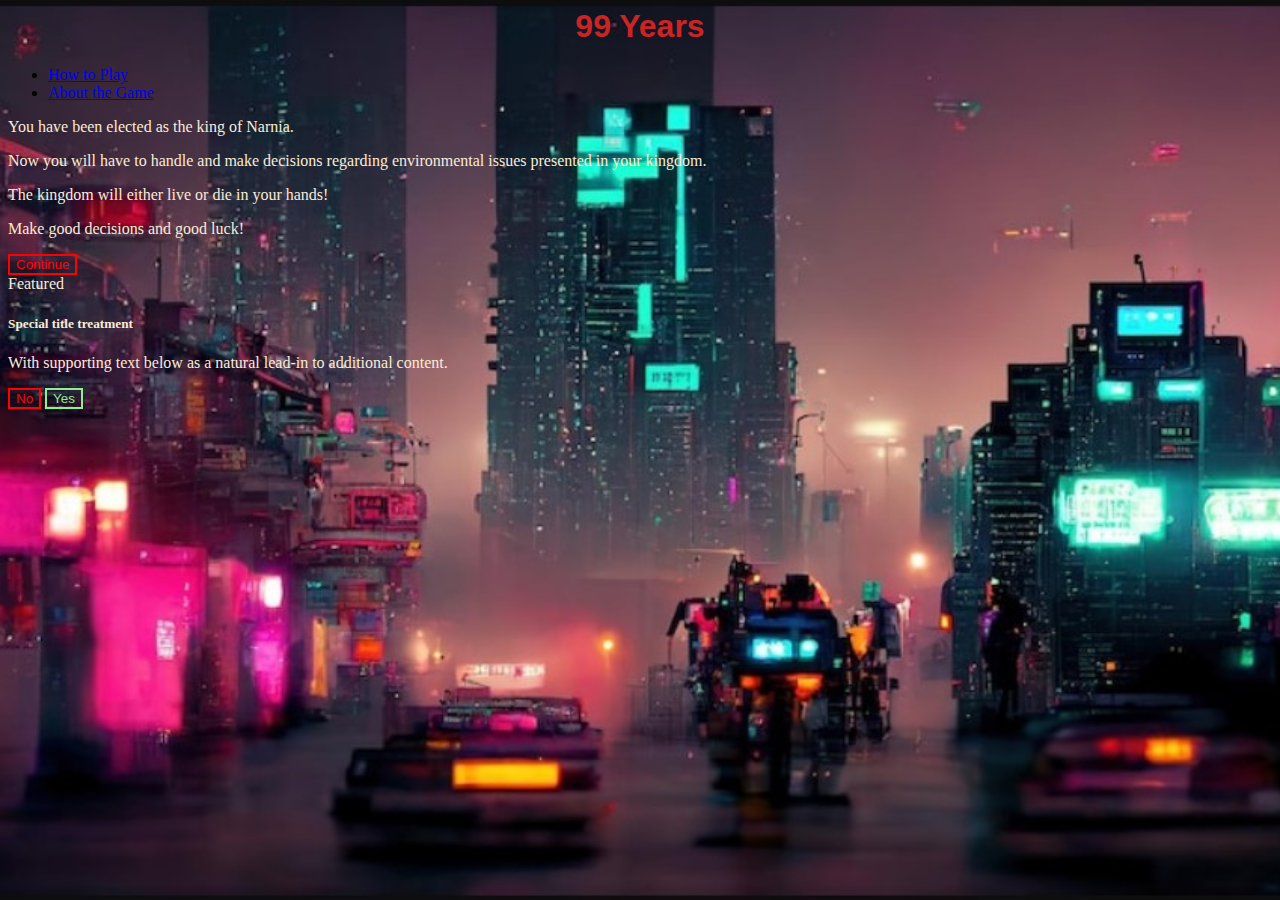
==== public/index.html @ 04924bbd "tried node server" ====
<html lang="en">
<head>
    <meta charset="UTF-8">
    <meta http-equiv="X-UA-Compatible" content="IE=edge">
    <meta name="viewport" content="width=device-width, initial-scale=1.0">
    <title>99 Years</title>

<!--Bootstrap-->
<!-- CSS only -->
<link href="https://cdn.jsdelivr.net/npm/bootstrap@5.2.1/dist/css/bootstrap.min.css" rel="stylesheet" 
integrity="sha384-iYQeCzEYFbKjA/T2uDLTpkwGzCiq6soy8tYaI1GyVh/UjpbCx/TYkiZhlZB6+fzT" crossorigin="anonymous">
<!-- JavaScript Bundle with Popper -->
<script src="https://cdn.jsdelivr.net/npm/bootstrap@5.2.1/dist/js/bootstrap.bundle.min.js" 
integrity="sha384-u1OknCvxWvY5kfmNBILK2hRnQC3Pr17a+RTT6rIHI7NnikvbZlHgTPOOmMi466C8" crossorigin="anonymous"></script>

<!--JQuery-->
<script src="https://code.jquery.com/jquery-3.6.0.min.js"
integrity="sha256-/xUj+3OJU5yExlq6GSYGSHk7tPXikynS7ogEvDej/m4="
 crossorigin="anonymous">
</script>

<!--CSS and JS-->
<link rel="stylesheet" href="./css/home.css">
<script src="./js/script.js"></script>

</head>
<body>
    <header>
        <h1>99 Years</h1>
    </header>

    <nav>
      <ul class="nav justify-content-center">
        <li class="nav-item">
          <a class="nav-link active" aria-current="page" href="./instructions.html">How to Play</a>
        </li>
        <li class="nav-item">
          <a class="nav-link" href="./about.html">About the Game</a>
        </li>
      </ul>
    </nav>

    <div id = "game-intro" class="card text-center col-6 mx-auto">
      <div class="card-body">
        <p class="card-text">You have been elected as the king of Narnia.</p>
        <p class="card-text">Now you will have to handle and make decisions regarding environmental issues presented in your kingdom.</p>
        <p class="card-text">The kingdom will either live or die in your hands!</p>
        <p class="card-text">Make good decisions and good luck!</p> 
        </p>
        <button id = "continue" type="button" class="btn btn-primary btn-lg">Continue</button>
      </div>
    </div>

    <main>
      <div id = "question-page" class="card text-center d-none col-6 mx-auto">
        <div class="card-header">
          Featured
        </div>
        <div class="card-body">
          <h5 class="card-title">Special title treatment</h5>
          <p class="card-text">With supporting text below as a natural lead-in to additional content.</p>
          <button id = "no-button" type="button" class="btn btn-primary btn-lg">No</button>
          <button id = "yes-button" type="button" class="btn btn-secondary btn-lg">Yes</button>
        </div>
      </div>
    </main>

</body>
</html>
---- public/css/home.css ----
:root {
    --header-color: #CB2424;
}

body {
    background-image: url('../images/background.jpg');
    background-size: cover;
}

#game-intro {
    background-color: transparent;
    color: antiquewhite;
}

#question-page {
    background-color: transparent;
    color: antiquewhite;
}

header {
    text-align: center;
    font-family: bradley hand, cursive, sans-serif;
    color: var(--header-color);
}

#continue {
    color: red;
    border-style: solid;
    border-color: red;
    background-color: transparent;
}

#no-button {
    color: red;
    border-style: solid;
    border-color: red;
    background-color: transparent;
}

#yes-button {
    color: lightgreen;
    border-style: solid;
    border-color: lightgreen;
    background-color: transparent;
}
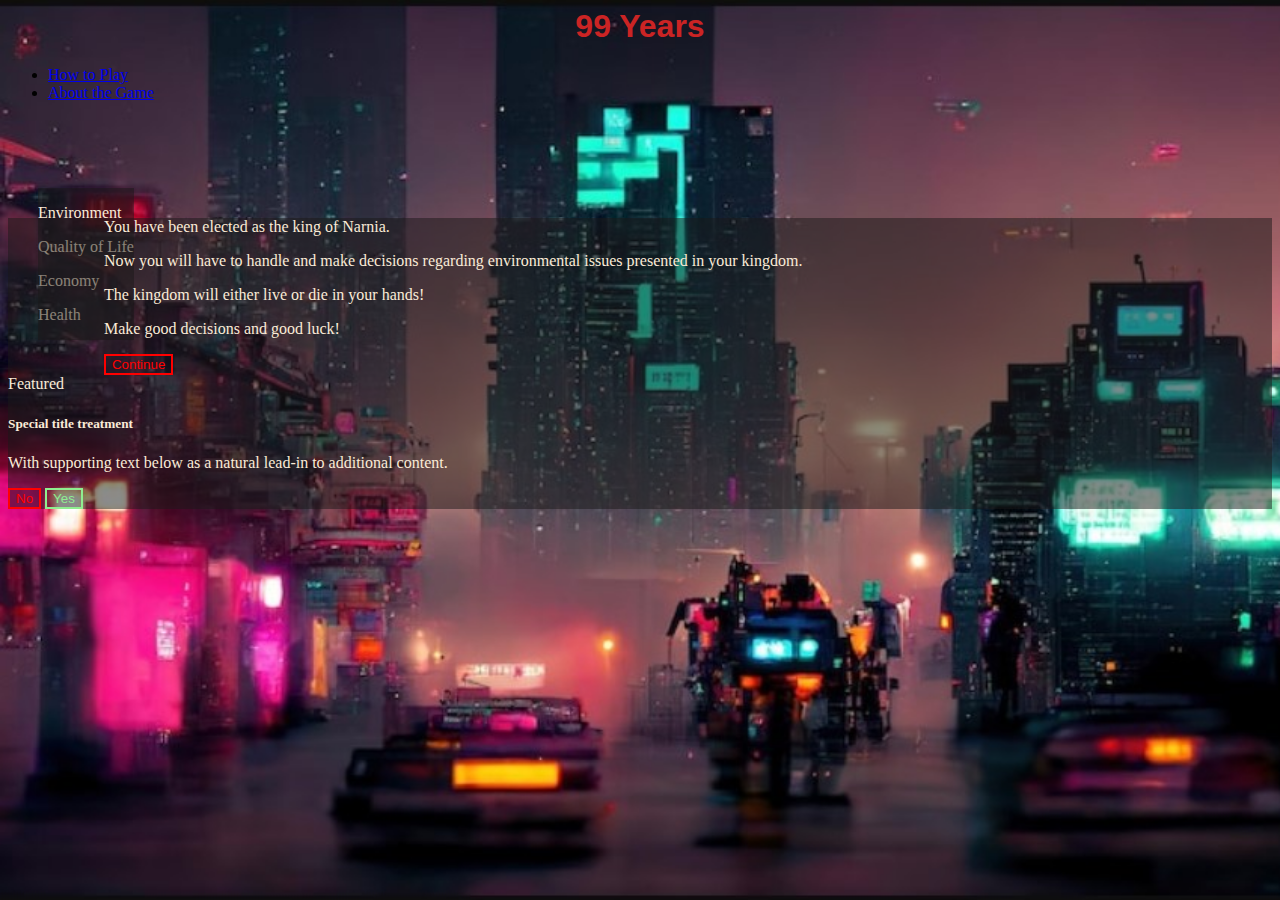
==== commit b4a1cdd5: "added scoreboard" ====
--- a/public/index.html
+++ b/public/index.html
@@ -40,30 +40,50 @@
       </ul>
     </nav>
 
+    <div id = "scoreboard" class="card col-3 mx-auto">
+      <div class="card-body">
+        <p>Environment</p>
+        <div class="progress">
+          <div class="progress-bar progress-bar-striped bg-environment" role="progressbar" aria-label="enviroment progress-bar-striped" style="width: 25%" aria-valuenow="5" aria-valuemin="0" aria-valuemax="20"></div>
+        </div>
+        <p>Quality of Life</p>
+        <div class="progress">
+          <div class="progress-bar progress-bar-striped bg-quality-of-life" role="progressbar" aria-label="quality of life progress-bar-striped" style="width: 50%" aria-valuenow="10" aria-valuemin="0" aria-valuemax="20"></div>
+        </div>
+        <p>Economy</p>
+        <div class="progress">
+          <div class="progress-bar progress-bar-striped bg-economy" role="progressbar" aria-label="economy progress-bar-striped" style="width: 75%" aria-valuenow="15" aria-valuemin="0" aria-valuemax="20"></div>
+        </div>
+        <p>Health</p>
+        <div class="progress">
+          <div class="progress-bar progress-bar-striped bg-health" role="progressbar" aria-label="health progress-bar-striped" style="width: 100%" aria-valuenow="20" aria-valuemin="0" aria-valuemax="20"></div>
+        </div>
+      </div>
+    </div>
+
     <div id = "game-intro" class="card text-center col-6 mx-auto">
       <div class="card-body">
         <p class="card-text">You have been elected as the king of Narnia.</p>
         <p class="card-text">Now you will have to handle and make decisions regarding environmental issues presented in your kingdom.</p>
         <p class="card-text">The kingdom will either live or die in your hands!</p>
         <p class="card-text">Make good decisions and good luck!</p> 
-        </p>
         <button id = "continue" type="button" class="btn btn-primary btn-lg">Continue</button>
       </div>
     </div>
 
-    <main>
-      <div id = "question-page" class="card text-center d-none col-6 mx-auto">
-        <div class="card-header">
-          Featured
-        </div>
-        <div class="card-body">
-          <h5 class="card-title">Special title treatment</h5>
-          <p class="card-text">With supporting text below as a natural lead-in to additional content.</p>
-          <button id = "no-button" type="button" class="btn btn-primary btn-lg">No</button>
-          <button id = "yes-button" type="button" class="btn btn-secondary btn-lg">Yes</button>
-        </div>
-      </div>
-    </main>
+    
+    <div id = "question-page" class="card text-center d-none col-6 mx-auto">
+      <div class="card-header">
+        Featured
+       </div>
+      <div class="card-body">
+        <h5 class="card-title">Special title treatment</h5>
+        <p class="card-text">With supporting text below as a natural lead-in to additional content.</p>
+        <button id = "no-button" type="button" class="btn btn-primary btn-lg">No</button>
+         <button id = "yes-button" type="button" class="btn btn-secondary btn-lg">Yes</button>
+       </div>
+    </div>
+  
 
 </body>
 </html>--- a/public/css/home.css
+++ b/public/css/home.css
@@ -8,13 +8,17 @@
 }
 
 #game-intro {
-    background-color: transparent;
-    color: antiquewhite;
+    background-color: rgba(26, 24, 24, 0.5);
+    color:antiquewhite;
+    position: relative;
+    top: 100px;
 }
 
 #question-page {
-    background-color: transparent;
+    background-color: rgba(26, 24, 24, 0.5);
     color: antiquewhite;
+    position: relative;
+    top: 100px;
 }
 
 header {
@@ -42,4 +46,17 @@
     border-style: solid;
     border-color: lightgreen;
     background-color: transparent;
+}
+
+div.progress{
+    margin: 10px;
+}
+
+#scoreboard {
+    color: antiquewhite;
+    background-color: rgba(26, 24, 24, 0.5);
+    float: left;
+    position: relative;
+    left: 30px;
+    top: 70px;
 }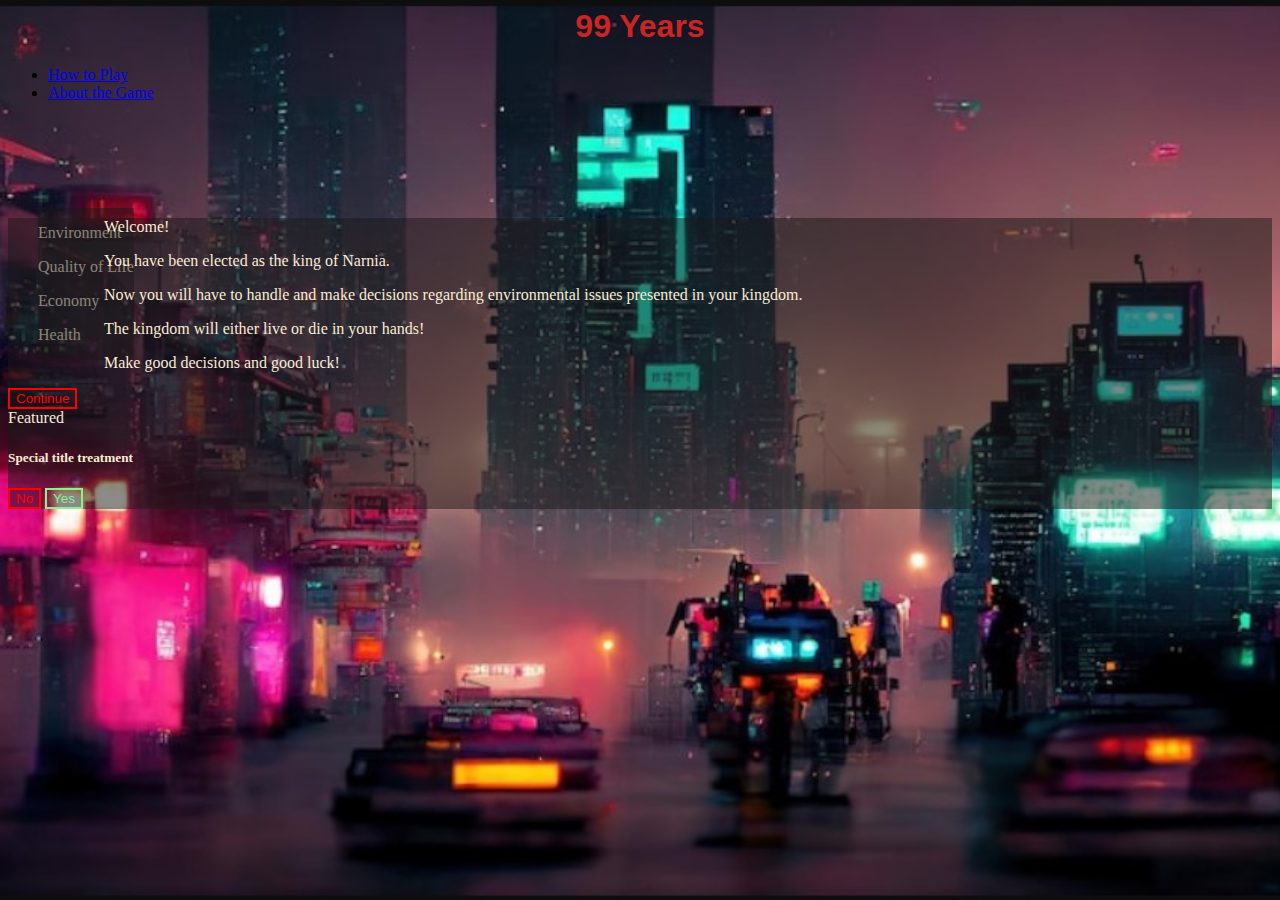
==== commit 94890a71: "Able to display random questions after continue" ====
--- a/public/index.html
+++ b/public/index.html
@@ -21,6 +21,7 @@
 
 <!--CSS and JS-->
 <link rel="stylesheet" href="./css/home.css">
+<script src="./js/data.js"></script>
 <script src="./js/script.js"></script>
 
 </head>
@@ -44,7 +45,7 @@
       <div class="card-body">
         <p>Environment</p>
         <div class="progress">
-          <div class="progress-bar progress-bar-striped bg-environment" role="progressbar" aria-label="enviroment progress-bar-striped" style="width: 25%" aria-valuenow="5" aria-valuemin="0" aria-valuemax="20"></div>
+          <div class="progress-bar progress-bar-striped bg-environment" role="progressbar" aria-label="enviroment progress-bar-striped" style="width: 50%" aria-valuenow="10" aria-valuemin="0" aria-valuemax="20"></div>
         </div>
         <p>Quality of Life</p>
         <div class="progress">
@@ -52,17 +53,18 @@
         </div>
         <p>Economy</p>
         <div class="progress">
-          <div class="progress-bar progress-bar-striped bg-economy" role="progressbar" aria-label="economy progress-bar-striped" style="width: 75%" aria-valuenow="15" aria-valuemin="0" aria-valuemax="20"></div>
+          <div class="progress-bar progress-bar-striped bg-economy" role="progressbar" aria-label="economy progress-bar-striped" style="width: 50%" aria-valuenow="10" aria-valuemin="0" aria-valuemax="20"></div>
         </div>
         <p>Health</p>
         <div class="progress">
-          <div class="progress-bar progress-bar-striped bg-health" role="progressbar" aria-label="health progress-bar-striped" style="width: 100%" aria-valuenow="20" aria-valuemin="0" aria-valuemax="20"></div>
+          <div class="progress-bar progress-bar-striped bg-health" role="progressbar" aria-label="health progress-bar-striped" style="width: 50%" aria-valuenow="10" aria-valuemin="0" aria-valuemax="20"></div>
         </div>
       </div>
     </div>
 
     <div id = "game-intro" class="card text-center col-6 mx-auto">
       <div class="card-body">
+        <p class="card-text">Welcome!</p>
         <p class="card-text">You have been elected as the king of Narnia.</p>
         <p class="card-text">Now you will have to handle and make decisions regarding environmental issues presented in your kingdom.</p>
         <p class="card-text">The kingdom will either live or die in your hands!</p>
@@ -78,7 +80,7 @@
        </div>
       <div class="card-body">
         <h5 class="card-title">Special title treatment</h5>
-        <p class="card-text">With supporting text below as a natural lead-in to additional content.</p>
+        <p id = "questions" class="card-text"></p>
         <button id = "no-button" type="button" class="btn btn-primary btn-lg">No</button>
          <button id = "yes-button" type="button" class="btn btn-secondary btn-lg">Yes</button>
        </div>
--- a/public/css/home.css
+++ b/public/css/home.css
@@ -58,5 +58,5 @@
     float: left;
     position: relative;
     left: 30px;
-    top: 70px;
+    top: 90px;
 }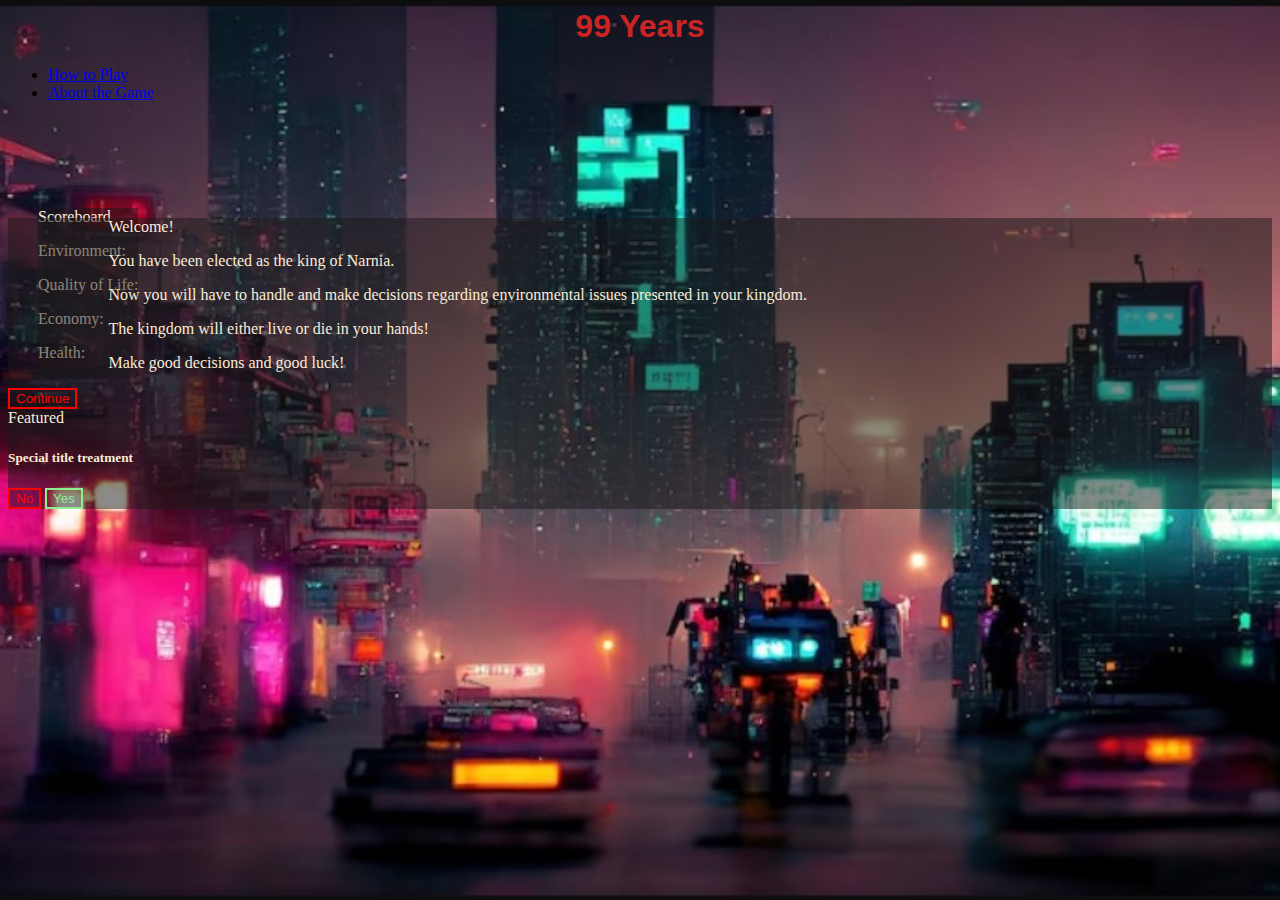
==== commit a3cf508a: "got scoreboard working" ====
--- a/public/index.html
+++ b/public/index.html
@@ -43,22 +43,27 @@
 
     <div id = "scoreboard" class="card col-3 mx-auto">
       <div class="card-body">
-        <p>Environment</p>
-        <div class="progress">
-          <div class="progress-bar progress-bar-striped bg-environment" role="progressbar" aria-label="enviroment progress-bar-striped" style="width: 50%" aria-valuenow="10" aria-valuemin="0" aria-valuemax="20"></div>
-        </div>
-        <p>Quality of Life</p>
-        <div class="progress">
-          <div class="progress-bar progress-bar-striped bg-quality-of-life" role="progressbar" aria-label="quality of life progress-bar-striped" style="width: 50%" aria-valuenow="10" aria-valuemin="0" aria-valuemax="20"></div>
-        </div>
-        <p>Economy</p>
-        <div class="progress">
-          <div class="progress-bar progress-bar-striped bg-economy" role="progressbar" aria-label="economy progress-bar-striped" style="width: 50%" aria-valuenow="10" aria-valuemin="0" aria-valuemax="20"></div>
-        </div>
-        <p>Health</p>
-        <div class="progress">
-          <div class="progress-bar progress-bar-striped bg-health" role="progressbar" aria-label="health progress-bar-striped" style="width: 50%" aria-valuenow="10" aria-valuemin="0" aria-valuemax="20"></div>
-        </div>
+        <div class ="card-title">Scoreboard</div>
+        <p>Environment: </p>
+        <p id = "environment-score"></p>
+        <!-- div class="progress">
+          <div id = "Environment" class="progress-bar progress-bar-striped bg-environment" role="progressbar" aria-label="enviroment progress-bar-striped" style="width: 50%" aria-valuenow="10" aria-valuemin="0" aria-valuemax="100"></div>
+        </div> -->
+        <p>Quality of Life: </p>
+        <p id = "quality-score"></p>
+        <!-- <div class="progress">
+          <div id = "quality-of-life" class="progress-bar progress-bar-striped bg-quality-of-life" role="progressbar" aria-label="quality of life progress-bar-striped" style="width: 50%" aria-valuenow="10" aria-valuemin="0" aria-valuemax="100"></div>
+        </div> -->
+        <p>Economy: </p>
+        <p id = "economy-score"></p>
+        <!-- div class="progress">
+          <div id = "economy" class="progress-bar progress-bar-striped bg-economy" role="progressbar" aria-label="economy progress-bar-striped" style="width: 50%" aria-valuenow="10" aria-valuemin="0" aria-valuemax="100"></div>
+        </div> -->
+        <p>Health: </p> 
+        <p id = "health-score"></p>
+        <!-- <div class="progress">
+          <div id = "health" class="progress-bar progress-bar-striped bg-health" role="progressbar" aria-label="health progress-bar-striped" style="width: 50%" aria-valuenow="10" aria-valuemin="0" aria-valuemax="100"></div>
+        </div> -->
       </div>
     </div>
 
@@ -82,7 +87,7 @@
         <h5 class="card-title">Special title treatment</h5>
         <p id = "questions" class="card-text"></p>
         <button id = "no-button" type="button" class="btn btn-primary btn-lg">No</button>
-         <button id = "yes-button" type="button" class="btn btn-secondary btn-lg">Yes</button>
+         <button id = "yes-button" data-somehing="" type="button" class="btn btn-secondary btn-lg">Yes</button>
        </div>
     </div>
   
--- a/public/css/home.css
+++ b/public/css/home.css
@@ -48,10 +48,6 @@
     background-color: transparent;
 }
 
-div.progress{
-    margin: 10px;
-}
-
 #scoreboard {
     color: antiquewhite;
     background-color: rgba(26, 24, 24, 0.5);
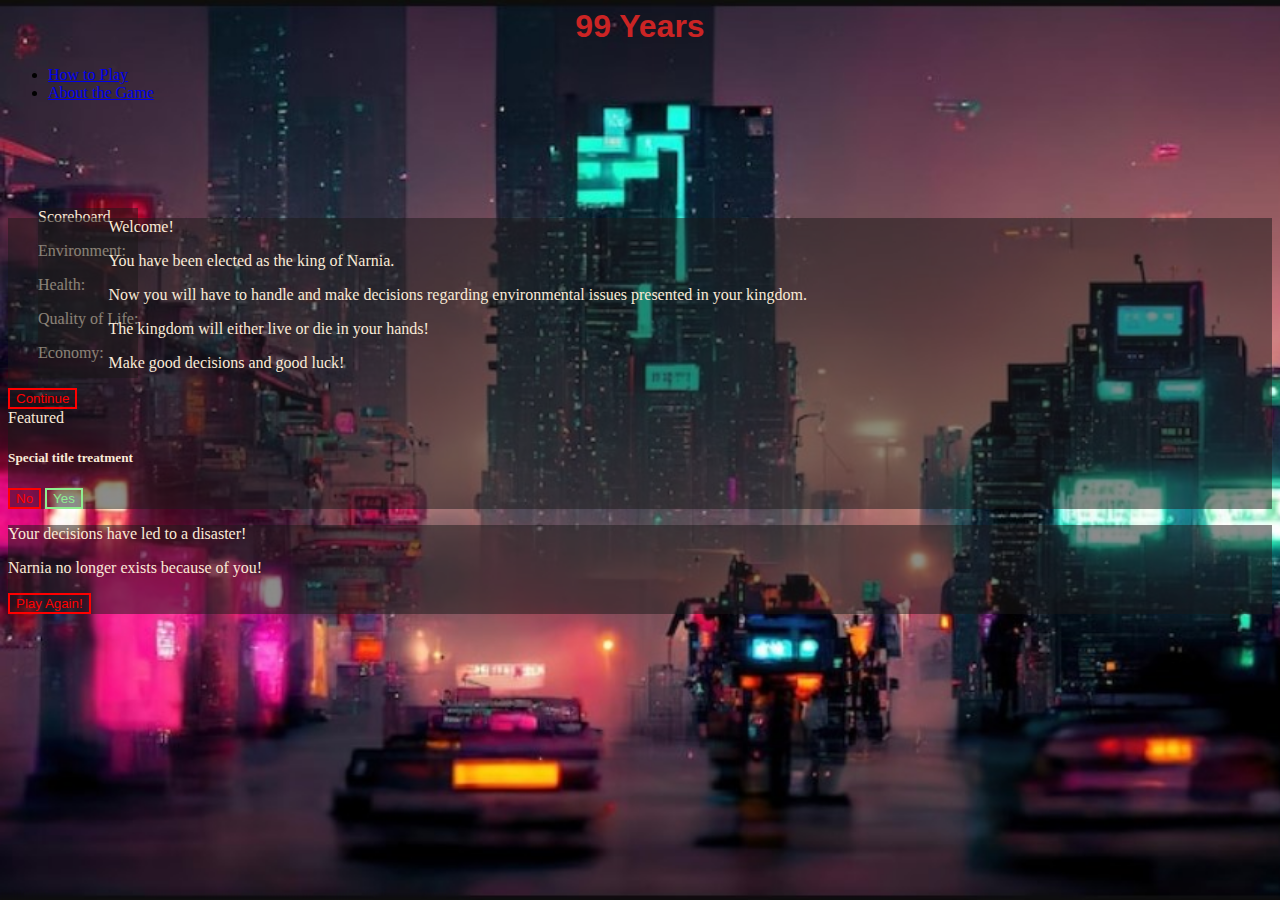
==== commit 7a09e945: "Simple game done" ====
--- a/public/index.html
+++ b/public/index.html
@@ -46,25 +46,13 @@
         <div class ="card-title">Scoreboard</div>
         <p>Environment: </p>
         <p id = "environment-score"></p>
-        <!-- div class="progress">
-          <div id = "Environment" class="progress-bar progress-bar-striped bg-environment" role="progressbar" aria-label="enviroment progress-bar-striped" style="width: 50%" aria-valuenow="10" aria-valuemin="0" aria-valuemax="100"></div>
-        </div> -->
+        <p>Health: </p> 
+        <p id = "health-score"></p>
         <p>Quality of Life: </p>
         <p id = "quality-score"></p>
-        <!-- <div class="progress">
-          <div id = "quality-of-life" class="progress-bar progress-bar-striped bg-quality-of-life" role="progressbar" aria-label="quality of life progress-bar-striped" style="width: 50%" aria-valuenow="10" aria-valuemin="0" aria-valuemax="100"></div>
-        </div> -->
         <p>Economy: </p>
         <p id = "economy-score"></p>
-        <!-- div class="progress">
-          <div id = "economy" class="progress-bar progress-bar-striped bg-economy" role="progressbar" aria-label="economy progress-bar-striped" style="width: 50%" aria-valuenow="10" aria-valuemin="0" aria-valuemax="100"></div>
-        </div> -->
-        <p>Health: </p> 
-        <p id = "health-score"></p>
-        <!-- <div class="progress">
-          <div id = "health" class="progress-bar progress-bar-striped bg-health" role="progressbar" aria-label="health progress-bar-striped" style="width: 50%" aria-valuenow="10" aria-valuemin="0" aria-valuemax="100"></div>
-        </div> -->
-      </div>
+    </div>
     </div>
 
     <div id = "game-intro" class="card text-center col-6 mx-auto">
@@ -77,7 +65,6 @@
         <button id = "continue" type="button" class="btn btn-primary btn-lg">Continue</button>
       </div>
     </div>
-
     
     <div id = "question-page" class="card text-center d-none col-6 mx-auto">
       <div class="card-header">
@@ -90,7 +77,15 @@
          <button id = "yes-button" data-somehing="" type="button" class="btn btn-secondary btn-lg">Yes</button>
        </div>
     </div>
+
+    <div id = "ending-page" class="card text-center col-6 mx-auto d-none">
+      <div class="card-body">
+        <p id = "results" class="card-text"></p>
+        <p class="card-text">Your decisions have led to a disaster!</p>
+        <p class="card-text">Narnia no longer exists because of you!</p>
+        <button id = "play-again" type="button" class="btn btn-primary btn-lg">Play Again!</button>
+      </div>
+    </div>
   
-
 </body>
 </html>--- a/public/css/home.css
+++ b/public/css/home.css
@@ -17,6 +17,13 @@
 #question-page {
     background-color: rgba(26, 24, 24, 0.5);
     color: antiquewhite;
+    position: relative;
+    top: 100px;
+}
+
+#ending-page {
+    background-color: rgba(26, 24, 24, 0.5);
+    color:antiquewhite;
     position: relative;
     top: 100px;
 }
@@ -48,6 +55,13 @@
     background-color: transparent;
 }
 
+#play-again {
+    color: red;
+    border-style: solid;
+    border-color: red;
+    background-color: transparent;
+}
+
 #scoreboard {
     color: antiquewhite;
     background-color: rgba(26, 24, 24, 0.5);
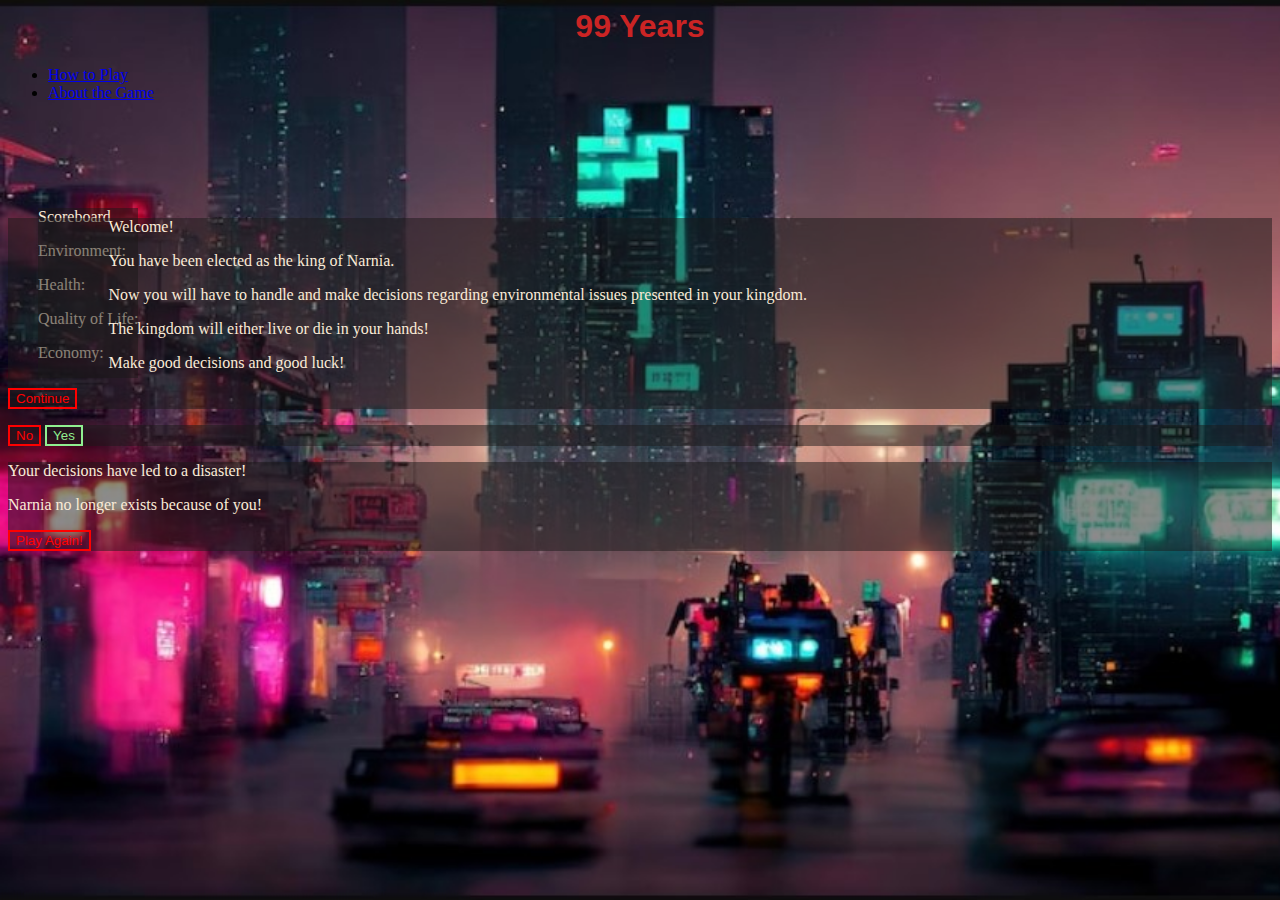
==== commit 57a1fa1d: "fixed question page" ====
--- a/public/index.html
+++ b/public/index.html
@@ -67,11 +67,7 @@
     </div>
     
     <div id = "question-page" class="card text-center d-none col-6 mx-auto">
-      <div class="card-header">
-        Featured
-       </div>
       <div class="card-body">
-        <h5 class="card-title">Special title treatment</h5>
         <p id = "questions" class="card-text"></p>
         <button id = "no-button" type="button" class="btn btn-primary btn-lg">No</button>
          <button id = "yes-button" data-somehing="" type="button" class="btn btn-secondary btn-lg">Yes</button>
